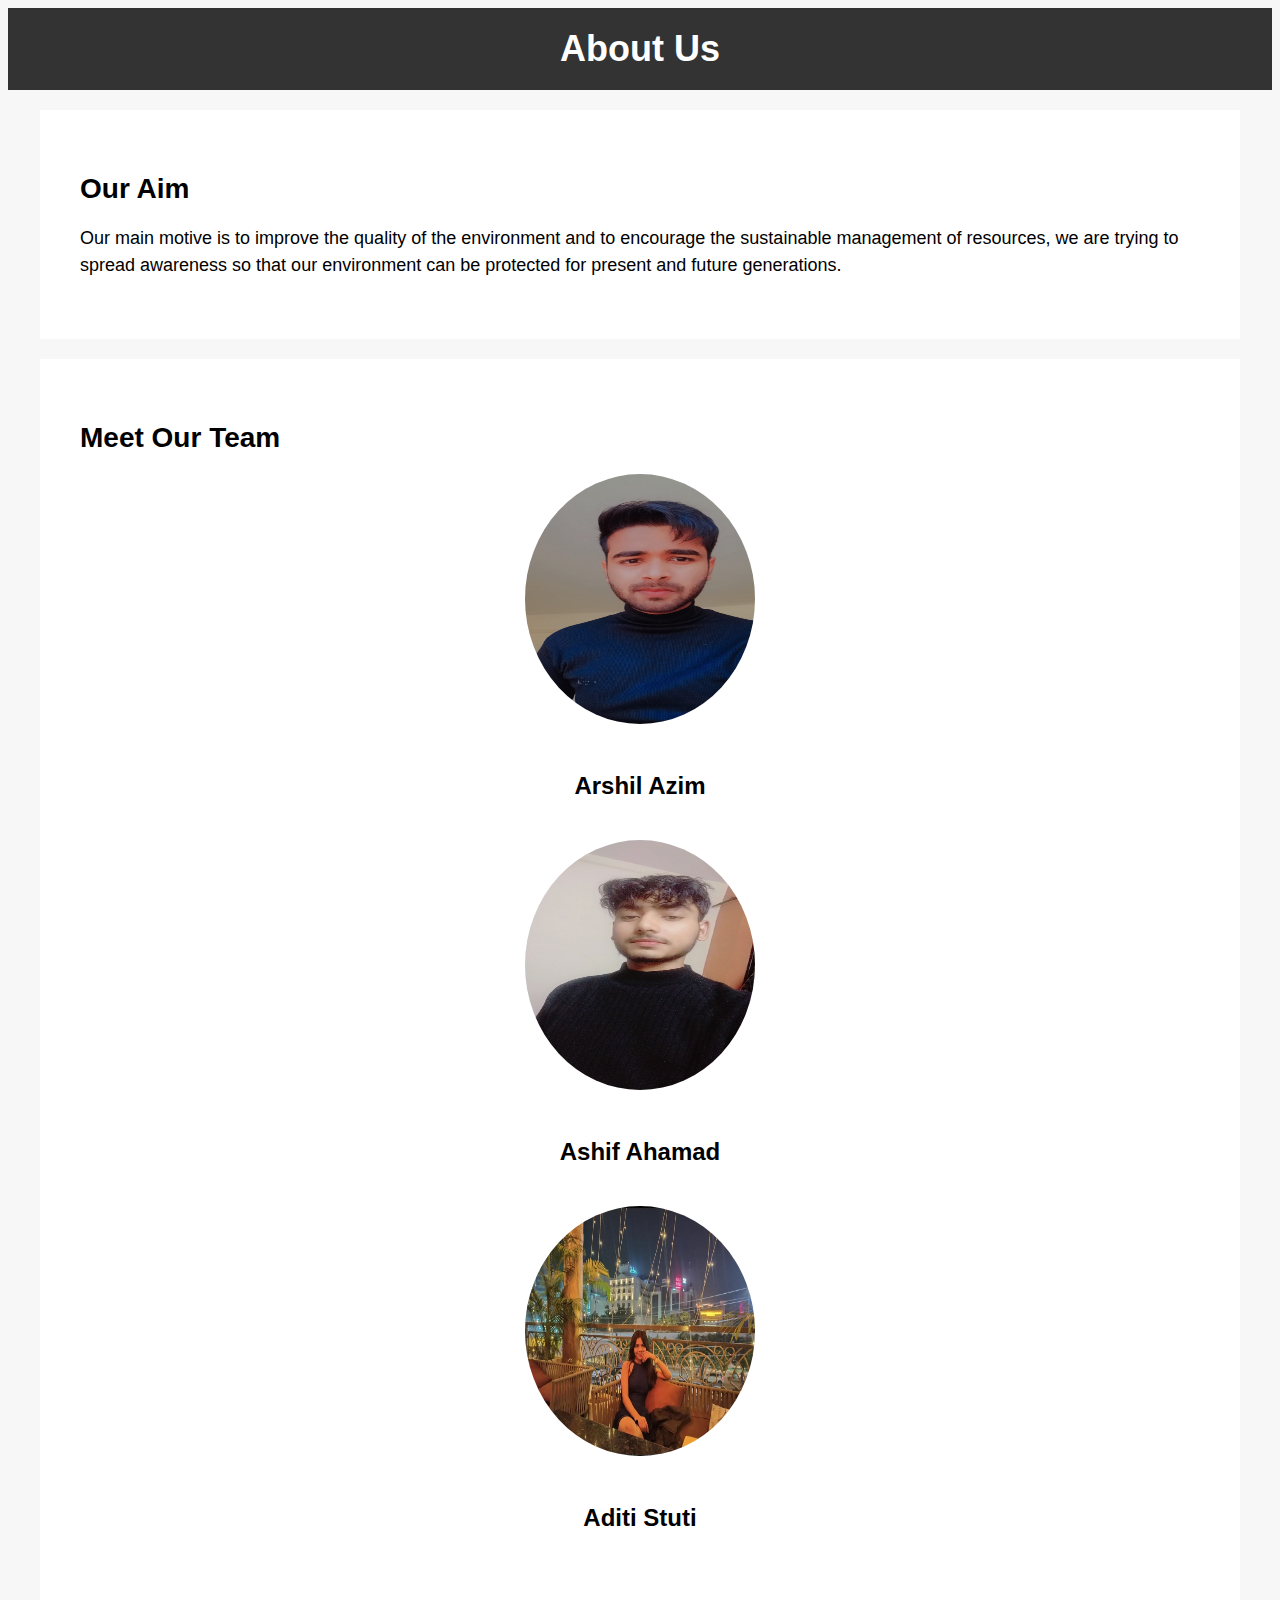
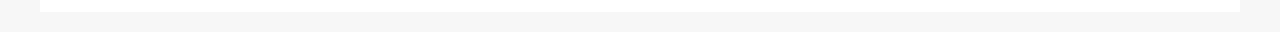
==== about_us.html @ 2ff240ab "Add files via upload" ====
<!DOCTYPE html>
<html>
  <head>
    <meta charset="UTF-8">
    <title>About Us</title>
    <style>
      body {
        font-family: Arial, sans-serif;
        background-color: #f7f7f7;
      }
      header {
        background-color: #333;
        color: white;
        text-align: center;
        padding: 20px;
        margin-bottom: 20px;
      }
      h1 {
        margin: 0;
        font-size: 36px;
      }
      p {
        font-size: 18px;
        line-height: 1.5;
      }
      .container {
        max-width: 1200px;
        margin: 0 auto;
        padding: 0 20px;
      }
      .section {
        background-color: white;
        padding: 40px;
        margin-bottom: 20px;
      }
      .section h2 {
        font-size: 28px;
        margin-bottom: 20px;
      }
      .section p {
        margin-bottom: 20px;
      }
      .team-member {
        text-align: center;
        margin-bottom: 40px;
      }
      .team-member img {
        width: 230px;
        height: 250px;
        border-radius: 50%;
        margin-bottom: 20px;
      }
      .team-member h3 {
        font-size: 24px;
        margin-bottom: 10px;
      }
      .team-member p {
        font-size: 18px;
      }
      .cta {
        background-color: #333;
        color: white;
        text-align: center;
        padding: 40px;
      }
      .cta h2 {
        font-size: 36px;
        margin-bottom: 20px;
      }
      .cta p {
        font-size: 24px;
        margin-bottom: 20px;
      }
      .cta button {
        font-size: 20px;
        padding: 10px 20px;
        border: none;
        background-color: white;
        color: #333;
        border-radius: 5px;
        cursor: pointer;
      }
      .cta button:hover {
        background-color: #f7f7f7;
      }
    </style>
  </head>
  <body>
    <header>
      <h1>About Us</h1>
    </header>
    <div class="container">
      <div class="section">
        <h2>Our Aim</h2>
        <p>Our main motive is to improve the quality of the environment and to encourage the sustainable management of resources, we are trying to spread awareness so that our environment can be  protected for present and future generations.</p>
      </div>
      <div class="section">
        <h2>Meet Our Team</h2>
        <div class="team-member">
          <img src="arshil.jpeg" alt="Arshil Azim">
          <h3>Arshil Azim</h3>
          
        </div>
        <div class="team-member">
          <img src="ashif.jpeg " alt="Ashif Ahamad">
          <h3>Ashif Ahamad</h3>
        </div>
        <div class="team-member">
            <img src="aditi.jpeg" alt="Aditi Stuti">
            <h3>Aditi Stuti</h3>
        </div>
    </div>
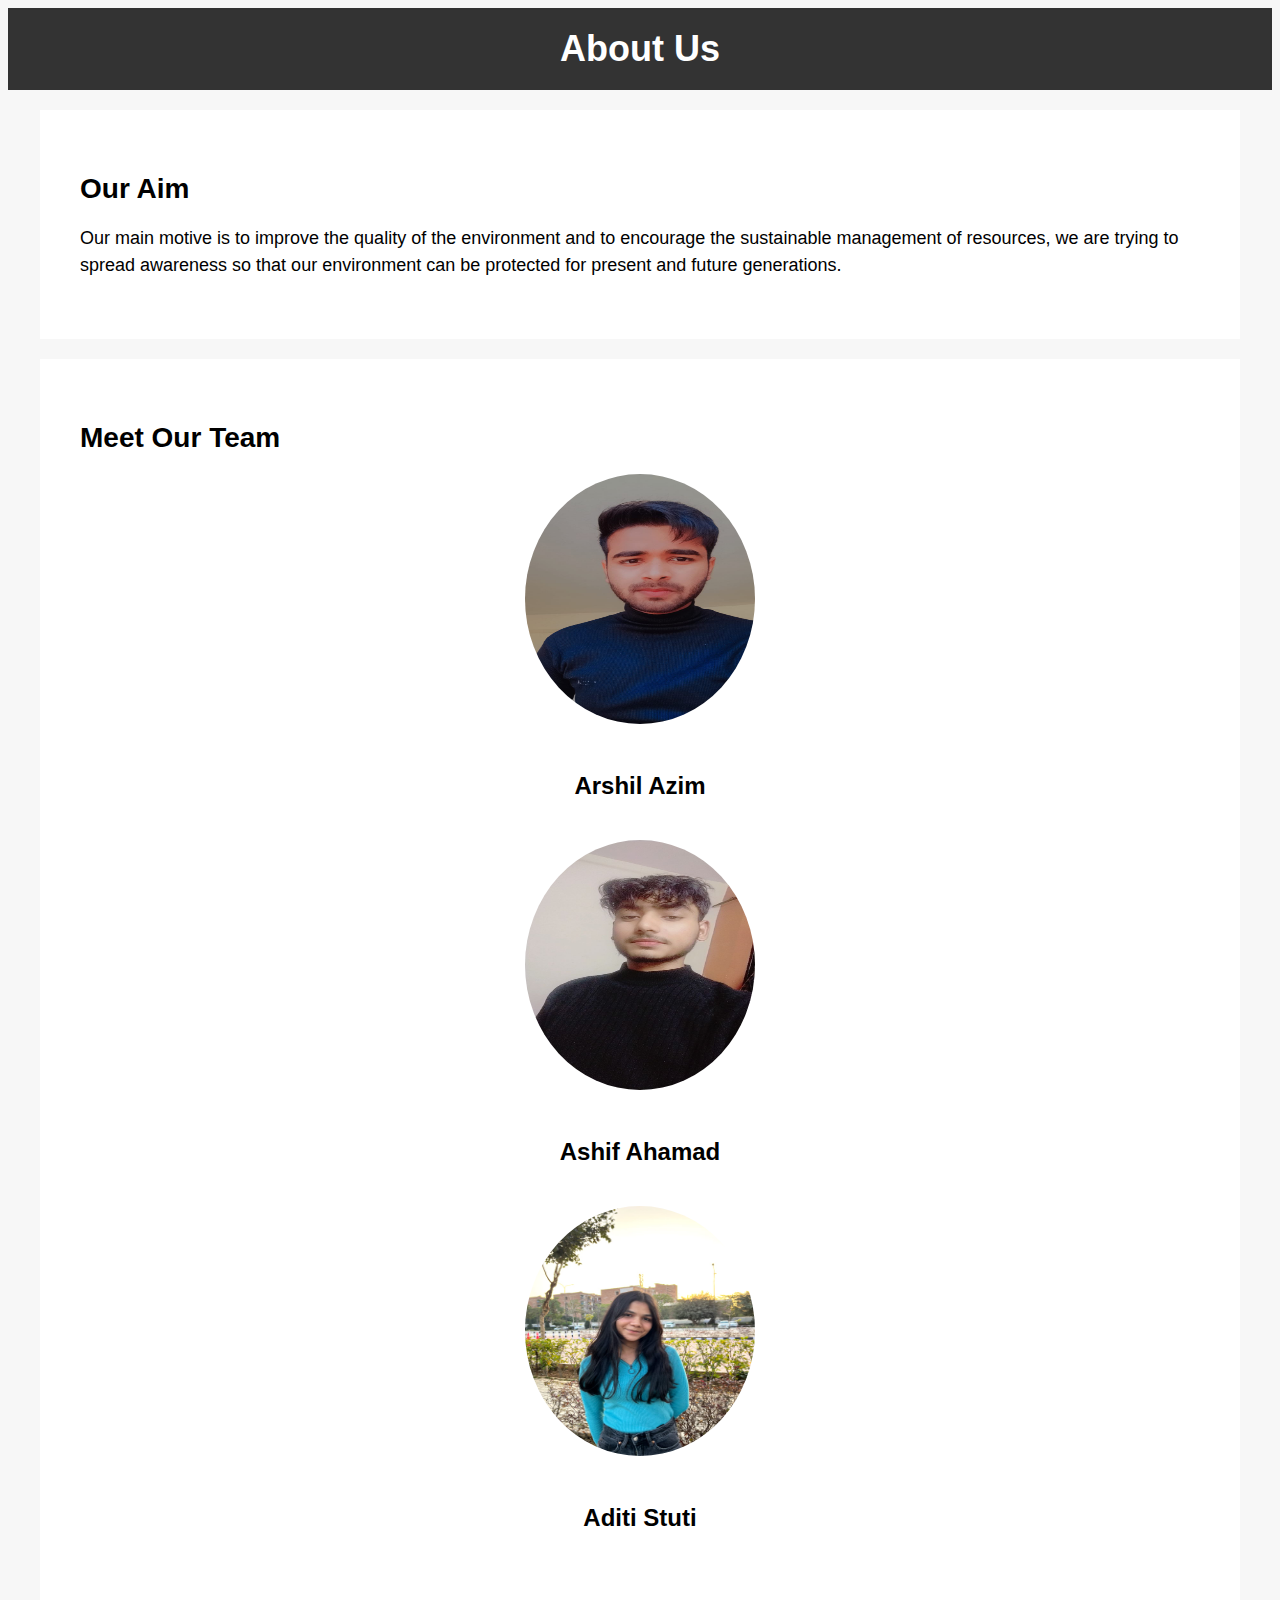
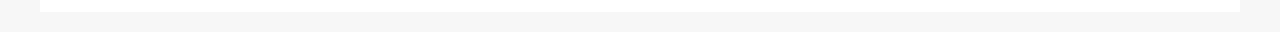
==== commit 36f8a91f: "Update about_us.html" ====
--- a/about_us.html
+++ b/about_us.html
@@ -106,7 +106,7 @@
           <h3>Ashif Ahamad</h3>
         </div>
         <div class="team-member">
-            <img src="aditi.jpeg" alt="Aditi Stuti">
+            <img src="as.jpeg" alt="Aditi Stuti">
             <h3>Aditi Stuti</h3>
         </div>
     </div>
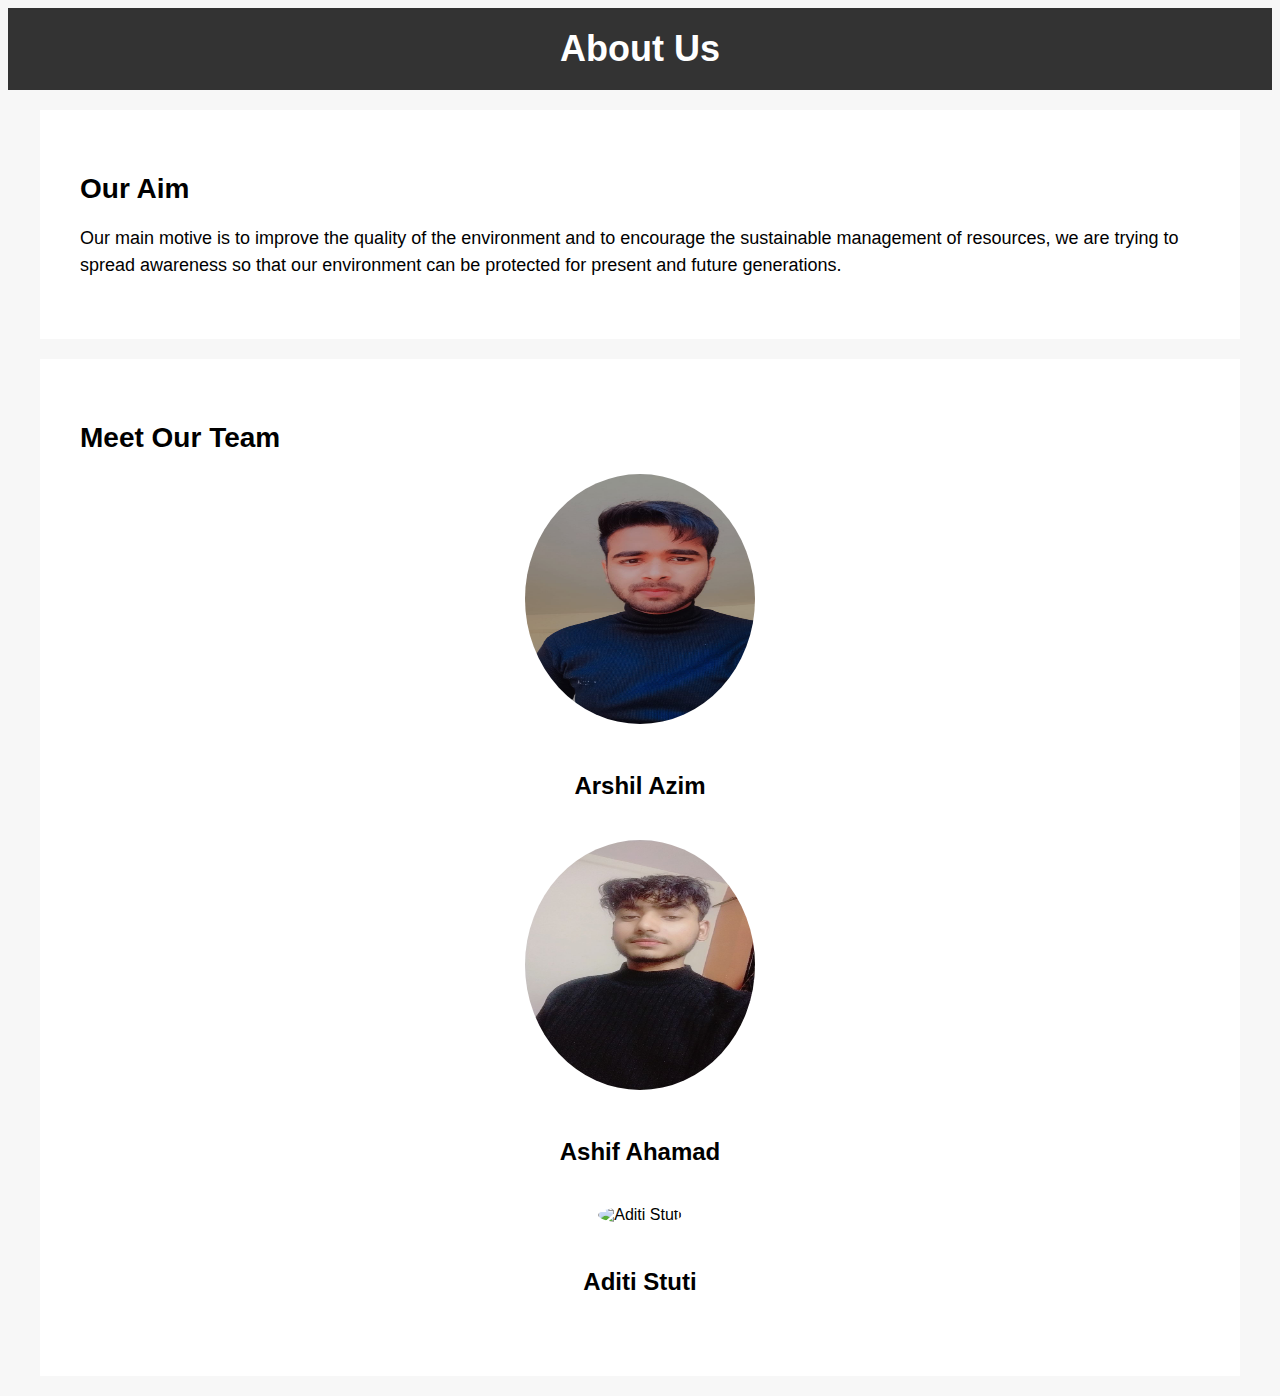
==== commit 9c5be07e: "Update about_us.html" ====
--- a/about_us.html
+++ b/about_us.html
@@ -106,7 +106,7 @@
           <h3>Ashif Ahamad</h3>
         </div>
         <div class="team-member">
-            <img src="as.jpeg" alt="Aditi Stuti">
+            <img src="ads.jpeg" alt="Aditi Stuti">
             <h3>Aditi Stuti</h3>
         </div>
     </div>
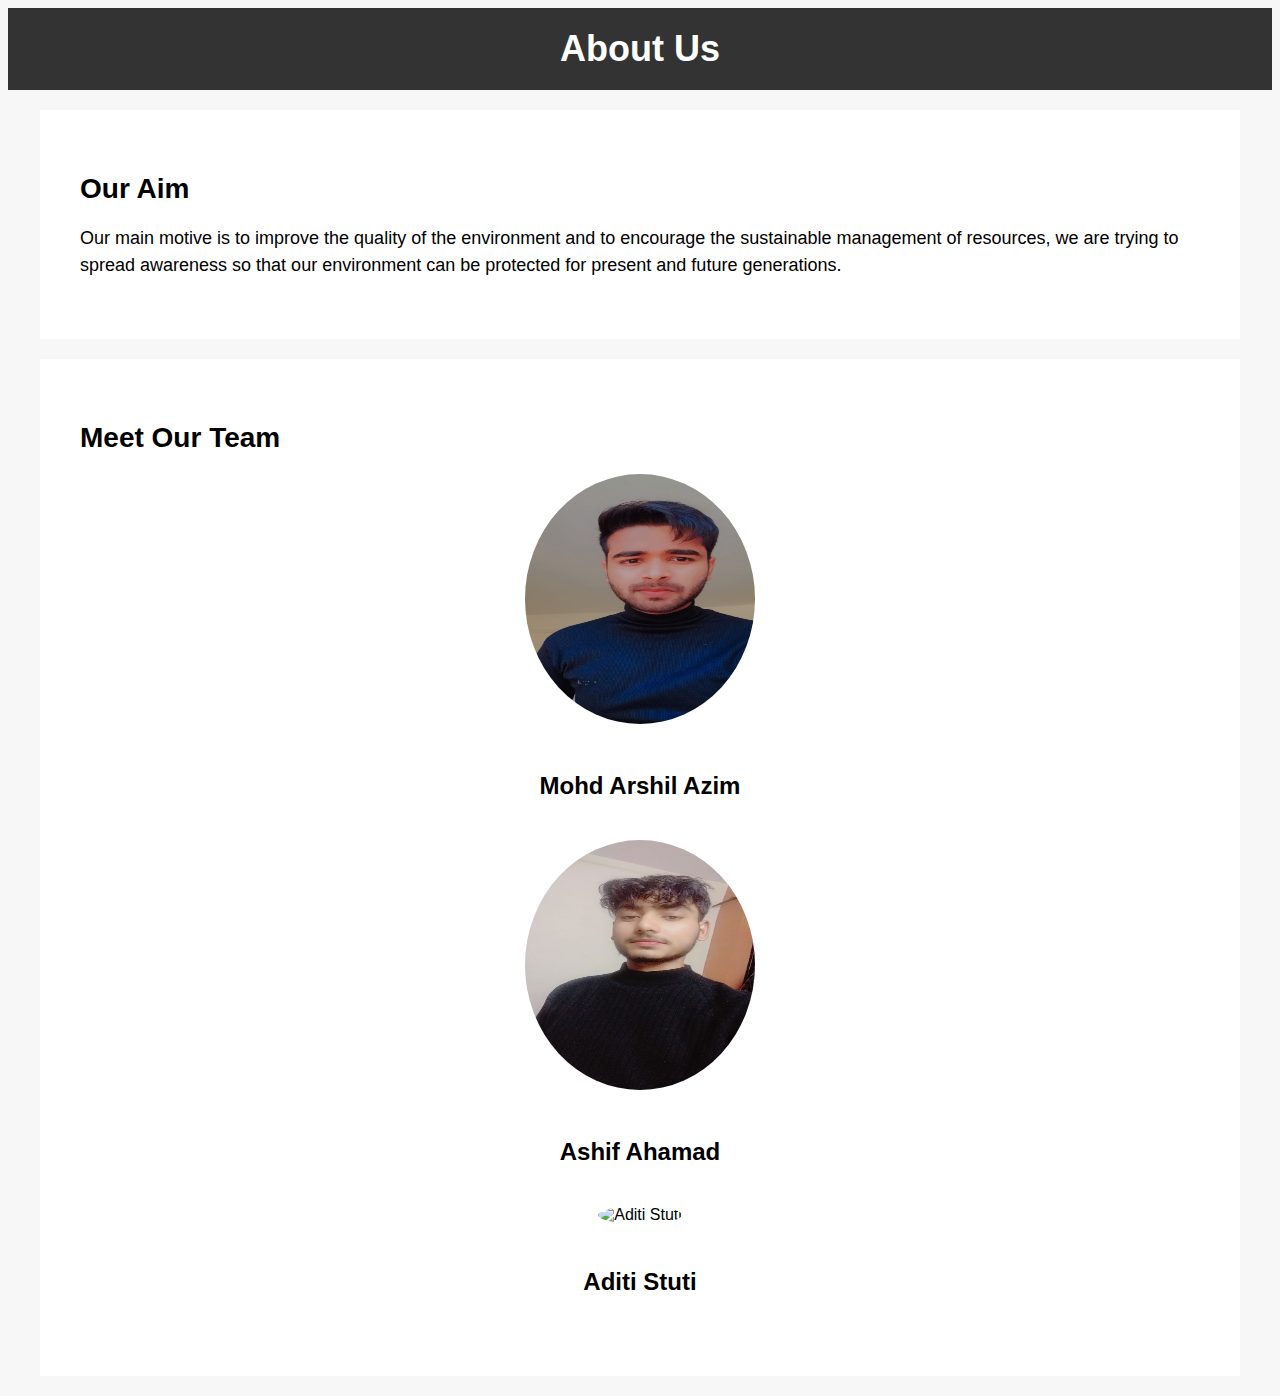
==== commit eb4c13c9: "Update about_us.html" ====
--- a/about_us.html
+++ b/about_us.html
@@ -98,7 +98,7 @@
         <h2>Meet Our Team</h2>
         <div class="team-member">
           <img src="arshil.jpeg" alt="Arshil Azim">
-          <h3>Arshil Azim</h3>
+          <h3>Mohd Arshil Azim</h3>
           
         </div>
         <div class="team-member">
